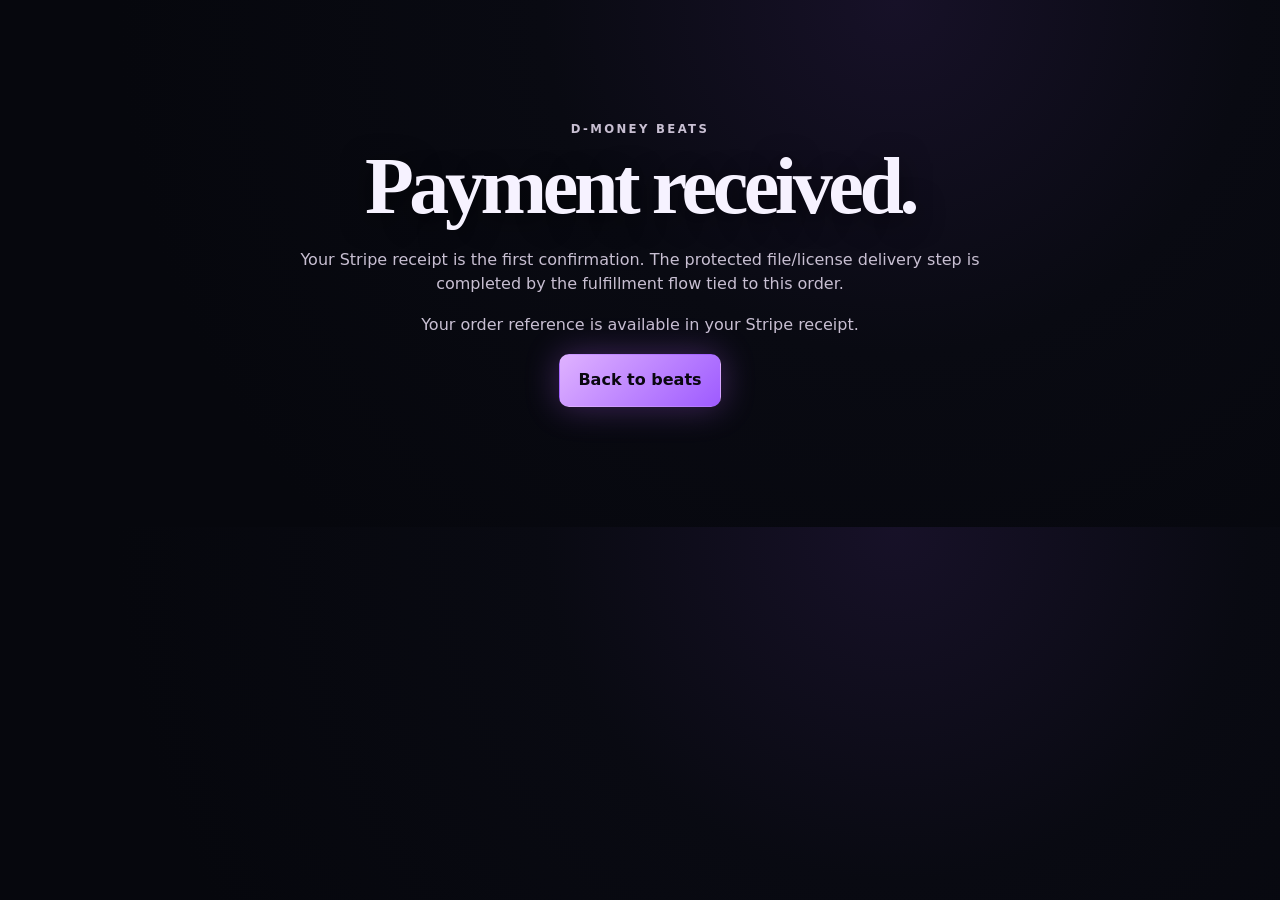
==== success.html @ 5e5f280c "Build D-Money Beats production site scaffold" ====
<!doctype html><html lang="en"><head><meta charset="utf-8"><meta name="viewport" content="width=device-width,initial-scale=1"><title>Order received | D-Money Beats</title><link rel="stylesheet" href="styles.css"><style>.success{width:min(760px,calc(100% - 36px));margin:0 auto;padding:120px 0;text-align:center}.success h1{font-size:clamp(2.8rem,8vw,5rem)}.success p{color:#c8bfd2}</style></head><body><main class="success"><p class="eyebrow">D-Money Beats</p><h1>Payment received.</h1><p>Your Stripe receipt is the first confirmation. The protected file/license delivery step is completed by the fulfillment flow tied to this order.</p><p id="orderStatus">Verifying order…</p><a class="button primary" href="index.html#beats">Back to beats</a></main><script>const id=new URLSearchParams(location.search).get('session_id');document.getElementById('orderStatus').textContent=id?'Keep this page open while delivery is prepared. Order reference: '+id.slice(0,18)+'…':'Your order reference is available in your Stripe receipt.';</script></body></html>
---- styles.css ----
:root{--bg:#070811;--panel:#0e0f19;--panel2:#14121f;--text:#f6f2ff;--muted:#bdb5d0;--purple:#c577ff;--purple2:#7d3fd6;--red:#ff2d43;--line:rgba(224,203,255,.18);--glow:0 0 34px rgba(184,98,255,.32);--max:1180px}*{box-sizing:border-box}html{scroll-behavior:smooth}body{margin:0;background:radial-gradient(circle at 70% 0,#171128 0,#090a12 34%,#06070d 75%);color:var(--text);font-family:Inter,ui-sans-serif,system-ui,-apple-system,BlinkMacSystemFont,"Segoe UI",sans-serif;line-height:1.55}a{color:inherit}.skip-link{position:fixed;top:-80px;left:16px;background:#fff;color:#000;padding:10px 14px;z-index:9999;border-radius:8px}.skip-link:focus{top:16px}.site-header{position:fixed;top:0;left:0;right:0;z-index:100;display:flex;align-items:center;justify-content:space-between;padding:18px max(22px,calc((100vw - var(--max))/2));background:linear-gradient(180deg,rgba(4,5,11,.85),rgba(4,5,11,.2));backdrop-filter:blur(10px);border-bottom:1px solid rgba(255,255,255,.06)}.brand{font-family:Georgia,serif;font-size:1.25rem;text-decoration:none;display:flex;gap:10px;align-items:center}.brand-dot{width:9px;height:9px;background:var(--purple);border-radius:50%;box-shadow:0 0 18px var(--purple)}nav{display:flex;gap:24px}nav a,.footer-links a,.socials a{text-decoration:none;color:#d8d1e8;font-size:.94rem}nav a:hover,.footer-links a:hover,.socials a:hover{color:#fff}.menu-button{display:none}.hero{min-height:100svh;position:relative;overflow:hidden;display:grid;align-items:center;padding:110px max(22px,calc((100vw - var(--max))/2)) 190px;border-bottom:1px solid var(--line)}.hero-bg{position:absolute;inset:0;background-image:linear-gradient(90deg,rgba(5,6,12,.78) 0%,rgba(8,8,18,.42) 45%,rgba(8,8,18,.28) 75%,rgba(5,5,12,.72) 100%),linear-gradient(180deg,rgba(4,5,10,.14),rgba(4,5,10,.45)),url('assets/images/cyberpunk-city.webp');background-size:cover;background-position:center;background-color:#171128;transform:scale(1.03)}.hero-content{position:relative;z-index:8;max-width:640px}.eyebrow{text-transform:uppercase;letter-spacing:.2em;color:#cda8ff;font-size:.73rem;font-weight:800;margin:0 0 13px}.graffiti{position:absolute;left:-9px;top:28px;transform:translateX(-100%) rotate(-5deg);font-weight:950;color:var(--red);font-size:2.4rem;line-height:.78;letter-spacing:-.06em;text-shadow:0 2px 0 rgba(0,0,0,.7);font-family:Impact,Haettenschweiler,'Arial Narrow Bold',sans-serif;filter:drop-shadow(0 9px 3px rgba(255,0,35,.15))}.graffiti:after{content:"";position:absolute;left:10%;right:18%;top:100%;height:25px;background:repeating-linear-gradient(90deg,transparent 0 8px,var(--red) 9px 11px,transparent 12px 18px);opacity:.6;clip-path:polygon(0 0,100% 0,90% 25%,82% 10%,70% 100%,60% 12%,45% 65%,38% 8%,25% 85%,15% 17%)}h1,h2,h3{font-family:Georgia,'Times New Roman',serif}h1{font-size:clamp(3.7rem,8vw,7.6rem);line-height:.88;letter-spacing:-.055em;margin:0 0 26px;text-shadow:0 6px 28px rgba(0,0,0,.6)}h1 span{color:#d9b7ff}.hero-copy{font-size:clamp(1rem,2vw,1.25rem);color:#ded7ec;max-width:590px}.hero-actions{display:flex;gap:12px;flex-wrap:wrap;margin:28px 0 18px}.button{appearance:none;border:1px solid transparent;border-radius:10px;padding:13px 18px;font:inherit;font-weight:750;cursor:pointer;text-decoration:none;display:inline-flex;align-items:center;justify-content:center;transition:.2s ease}.button.primary{color:#0a0710;background:linear-gradient(135deg,#dfb2ff,#9e5bff);box-shadow:var(--glow)}.button.primary:hover{transform:translateY(-1px);filter:brightness(1.06)}.button.ghost{border-color:rgba(221,190,255,.36);color:#eee5ff;background:rgba(12,10,22,.5);backdrop-filter:blur(8px)}.weather-note{font-size:.84rem;color:#bcb4ca}.pulse-dot{display:inline-block;width:7px;height:7px;background:#b56dff;border-radius:50%;box-shadow:0 0 16px #b56dff;animation:pulse 2s infinite}.featured-player{position:absolute;left:50%;bottom:38px;transform:translateX(-50%);z-index:12;width:min(var(--max),calc(100% - 44px));display:grid;grid-template-columns:minmax(180px,260px) 46px 54px 46px 1fr auto;gap:12px;align-items:center;padding:18px 20px;border:1px solid rgba(214,185,255,.2);background:linear-gradient(180deg,rgba(9,8,16,.83),rgba(8,8,15,.94));backdrop-filter:blur(18px);border-radius:16px;box-shadow:0 18px 60px rgba(0,0,0,.4)}.featured-player:before{content:"";position:absolute;inset:-28px 10% auto 12%;height:60px;background:radial-gradient(ellipse at center,rgba(220,214,255,.17),transparent 70%);filter:blur(16px);opacity:0;transition:.25s}.featured-player:hover:before,.featured-player.vapor:before{opacity:1;transform:translateY(-12px)}.player-meta{display:flex;flex-direction:column}.player-meta .kicker{text-transform:uppercase;font-size:.65rem;letter-spacing:.18em;color:#9e91b8}.player-meta strong{font-family:Georgia,serif;font-size:1.06rem}.player-meta span:last-child{font-size:.76rem;color:#a9a0b8}.round-button{width:42px;height:42px;border-radius:50%;border:1px solid #6b5a81;background:#171421;color:#eee4ff;cursor:pointer}.round-button.play{width:50px;height:50px;background:linear-gradient(135deg,#c97bff,#7433c8);border:0;color:#09060d;box-shadow:0 0 24px rgba(188,88,255,.35)}.progress-wrap{min-width:0}.waveform{height:31px;background:repeating-linear-gradient(90deg,transparent 0 3px,rgba(191,109,255,.52) 3px 5px,transparent 5px 8px);mask-image:linear-gradient(180deg,transparent,black 25%,black 75%,transparent);clip-path:polygon(0 48%,3% 42%,7% 60%,10% 28%,14% 70%,19% 45%,23% 62%,28% 18%,34% 76%,40% 36%,45% 66%,51% 22%,56% 73%,61% 42%,68% 58%,74% 31%,80% 65%,87% 44%,93% 57%,100% 48%,100% 52%,0 52%)}#progress{width:100%;accent-color:#c97bff}.time-row{display:flex;justify-content:space-between;color:#91889f;font-size:.7rem}.save-featured{background:none;border:0;color:#d4c6e8;cursor:pointer}.section{width:min(var(--max),calc(100% - 44px));margin:0 auto;padding:104px 0}.section-heading{display:flex;justify-content:space-between;align-items:end;gap:40px;margin-bottom:36px}.section-heading.centered{display:block;text-align:center;max-width:780px;margin-left:auto;margin-right:auto}.section-heading h2,.about h2,.contact h2,.funnel-card h2{font-size:clamp(2.2rem,5vw,4rem);line-height:1;margin:0}.section-heading>p{max-width:470px;color:var(--muted);margin:0}.beat-grid{display:grid;grid-template-columns:repeat(3,1fr);gap:16px}.beat-card{position:relative;padding:20px;border:1px solid var(--line);background:linear-gradient(160deg,rgba(20,18,31,.88),rgba(9,10,17,.88));border-radius:15px;overflow:hidden;transition:.2s}.beat-card:hover{transform:translateY(-3px);border-color:rgba(195,124,255,.45);box-shadow:0 14px 40px rgba(0,0,0,.25)}.beat-card h3{font-size:1.4rem;margin:0 0 4px}.beat-meta{color:#a79bb9;font-size:.82rem}.beat-actions{display:flex;gap:8px;margin-top:18px}.beat-actions button{flex:1}.heart{position:absolute;right:14px;top:14px;width:34px;height:34px;border-radius:50%;border:1px solid var(--line);background:#0c0c15;color:#d8c8ef;cursor:pointer}.heart.saved{color:#ff5c83;border-color:rgba(255,92,131,.45)}.licensing{width:100%;padding-left:max(22px,calc((100vw - var(--max))/2));padding-right:max(22px,calc((100vw - var(--max))/2));background:linear-gradient(180deg,rgba(18,13,30,.38),rgba(7,8,15,.1))}.license-grid{display:grid;grid-template-columns:repeat(5,1fr);gap:13px}.price-card,.service-card,.bundle-card{border:1px solid var(--line);border-radius:16px;padding:24px;background:linear-gradient(180deg,#12111c,#0b0c13);display:flex;flex-direction:column}.price-card.featured{border-color:rgba(201,119,255,.6);box-shadow:var(--glow)}.price-card.exclusive{background:linear-gradient(180deg,#17111b,#0e0b11);border-color:rgba(255,83,100,.28)}.price-card h3,.service-card h3,.bundle-card h3{font-size:1.42rem;margin:10px 0 0}.tier{font-size:.68rem;letter-spacing:.16em;color:#be9be8}.price{font-size:1.8rem;font-weight:800;margin:8px 0}.price-card>p:not(.price),.service-card>p:not(.price),.bundle-card>p{color:#bcb2c9}.price-card ul{padding-left:18px;color:#c9c1d3;font-size:.87rem;flex:1}.price-card .button{margin-top:auto}.legal-note{color:#9e94aa;font-size:.82rem;max-width:900px;margin:22px auto 0;text-align:center}.bundle-grid{display:grid;grid-template-columns:repeat(2,1fr);gap:16px}.bundle-card{min-height:220px}.bundle-price strong{font-size:2rem;color:#d7b0ff}.bundle-price s{color:#81788d}.service-grid{display:grid;grid-template-columns:repeat(3,1fr);gap:16px}.free-funnel{padding-top:50px}.funnel-card{display:grid;grid-template-columns:1.2fr 1fr;gap:48px;padding:44px;border:1px solid rgba(197,119,255,.27);border-radius:22px;background:radial-gradient(circle at 10% 20%,rgba(123,58,190,.22),transparent 38%),#0c0d16}.funnel-card form,.contact form{display:grid;gap:14px}label{display:grid;gap:7px;color:#c8bfd2;font-size:.85rem}input,select,textarea{width:100%;border:1px solid #30283e;border-radius:10px;background:#090a11;color:#f4f0fa;padding:13px 14px;font:inherit}textarea{resize:vertical}.check{display:grid;grid-template-columns:auto 1fr;align-items:start;gap:10px}.check input{width:18px;height:18px;margin-top:2px}.form-status{font-size:.83rem;color:#c9b1e5;min-height:1.2em;margin:0}.about{display:grid;grid-template-columns:1fr auto;gap:60px;align-items:center}.about-card{max-width:720px}.about-card p:last-child{font-size:1.15rem;color:#c9c0d1}.about-tagline{font-size:clamp(2.6rem,6vw,6.5rem);line-height:.78;font-weight:950;color:transparent;-webkit-text-stroke:1px rgba(202,146,255,.38);letter-spacing:-.06em}.contact{display:grid;grid-template-columns:.8fr 1.2fr;gap:55px;border-top:1px solid var(--line)}.form-grid{display:grid;grid-template-columns:1fr 1fr;gap:12px}footer{border-top:1px solid var(--line);padding:46px max(22px,calc((100vw - var(--max))/2));display:grid;grid-template-columns:1fr auto;gap:24px;align-items:start;color:#a79dac;background:#06070c}.footer-links,.socials{display:flex;gap:16px;flex-wrap:wrap}.socials{grid-column:2}.socials a[aria-disabled="true"]{opacity:.45;pointer-events:none}footer small{grid-column:1/-1}.intro-fog{position:fixed;inset:0;z-index:1000;background:#06070d;pointer-events:none;transition:opacity .8s ease;overflow:hidden}.intro-fog.hide{opacity:0}.fog{position:absolute;width:120%;height:55%;left:-10%;background:radial-gradient(ellipse at center,rgba(218,214,234,.25),rgba(77,69,94,.09) 35%,transparent 72%);filter:blur(28px);animation:fogMove 3s ease-out forwards}.fog-a{top:5%}.fog-b{top:32%;animation-delay:.18s;transform:scaleX(-1)}.fog-c{top:60%;animation-delay:.35s}.cloud-layer{position:absolute;z-index:3;left:-20%;width:140%;height:42%;background:radial-gradient(ellipse at 20% 50%,rgba(88,76,111,.22),transparent 40%),radial-gradient(ellipse at 70% 30%,rgba(63,59,87,.2),transparent 35%);filter:blur(14px);opacity:.8;animation:cloudDrift 42s linear infinite}.cloud-one{top:-12%}.cloud-two{top:12%;animation-direction:reverse;animation-duration:57s}.rain{position:absolute;inset:-20% 0 0;z-index:5;pointer-events:none;transform:skewX(-9deg);background-image:repeating-linear-gradient(100deg,transparent 0 17px,rgba(216,220,255,.15) 18px 19px,transparent 20px 34px);background-size:34px 120px;animation:rainFall .72s linear infinite}.rain-front{z-index:11;opacity:.32;background-size:54px 180px;animation-duration:.54s}.rain-back{opacity:.22;filter:blur(.4px)}.lightning{position:absolute;inset:0;z-index:4;background:linear-gradient(180deg,rgba(217,215,255,.7),transparent 55%);opacity:0;pointer-events:none}.lightning.flash{animation:lightning .4s ease}.traffic{position:absolute;z-index:6;left:37%;right:8%;bottom:32%;height:3px;overflow:hidden}.traffic i{position:absolute;width:20px;height:3px;border-radius:2px;background:#ffb4ea;box-shadow:0 0 10px #db69ff;animation:trafficMove 8s linear infinite}.traffic i:nth-child(2){animation-delay:-2s;background:#fbe4c2}.traffic i:nth-child(3){animation-delay:-4.5s}.traffic i:nth-child(4){animation-delay:-6.2s;background:#ffd2a3}.lens-moisture{position:absolute;z-index:13;top:0;bottom:0;width:90px;opacity:.28;filter:blur(6px);pointer-events:none;background:radial-gradient(circle at 50% 18%,rgba(220,219,248,.38),transparent 8%),radial-gradient(circle at 40% 55%,rgba(200,195,233,.2),transparent 12%),radial-gradient(circle at 65% 82%,rgba(255,255,255,.23),transparent 8%)}.moisture-left{left:-28px}.moisture-right{right:-28px;transform:scaleX(-1)}.modal{width:min(650px,calc(100% - 28px));border:1px solid rgba(206,157,255,.33);border-radius:18px;color:var(--text);background:#0b0c14;padding:0;box-shadow:0 30px 90px #000}.modal::backdrop{background:rgba(2,3,8,.78);backdrop-filter:blur(5px)}.modal-card{padding:30px;position:relative}.modal-close{position:absolute;right:18px;top:15px;background:none;border:0;color:#eee;font-size:2rem;cursor:pointer}.modal h2{font-size:2rem;margin:0 0 20px}.modal select{margin-bottom:14px}.bundle-choices{display:grid;grid-template-columns:1fr 1fr;gap:8px;margin:15px 0 20px}.bundle-choices label{display:flex;gap:8px;align-items:center;padding:10px;border:1px solid var(--line);border-radius:9px}.bundle-choices input{width:auto}.hero-vapor{position:absolute;z-index:7;left:0;right:0;bottom:0;height:28%;background:radial-gradient(ellipse at center bottom,rgba(222,221,238,.13),transparent 62%);filter:blur(18px);animation:vaporBreathe 8s ease-in-out infinite;pointer-events:none}@keyframes fogMove{0%{opacity:1;transform:translate3d(-4%,8%,0) scale(1.15)}100%{opacity:.25;transform:translate3d(8%,-8%,0) scale(1.4)}}@keyframes cloudDrift{to{transform:translateX(12%)}}@keyframes rainFall{to{background-position:0 180px}}@keyframes trafficMove{from{left:-20px}to{left:105%}}@keyframes lightning{0%,100%{opacity:0}10%{opacity:.5}18%{opacity:.05}26%{opacity:.28}40%{opacity:0}}@keyframes vaporBreathe{50%{opacity:.55;transform:translateY(-8px)}}@keyframes pulse{50%{opacity:.4;box-shadow:0 0 4px #b56dff}}@media (max-width:1050px){.license-grid{grid-template-columns:repeat(2,1fr)}.price-card.exclusive{grid-column:1/-1}.featured-player{grid-template-columns:1fr auto auto auto}.progress-wrap{grid-column:1/-1}.save-featured{grid-column:4}.beat-grid{grid-template-columns:repeat(2,1fr)}.graffiti{position:relative;transform:none;left:auto;top:auto;width:max-content;margin-bottom:20px}}@media (max-width:760px){.site-header{padding:15px 18px}.menu-button{display:block;background:#11121b;color:white;border:1px solid var(--line);border-radius:8px;padding:8px 12px}.site-header nav{display:none;position:absolute;top:62px;right:14px;flex-direction:column;gap:0;background:#0b0c13;border:1px solid var(--line);border-radius:12px;padding:8px;min-width:180px}.site-header nav.open{display:flex}.site-header nav a{padding:11px}.hero{padding:100px 22px 245px;min-height:860px}.hero-bg{background-position:55% center}.hero-content{max-width:520px}h1{font-size:clamp(3.3rem,17vw,5.5rem)}.featured-player{bottom:24px;width:calc(100% - 28px);grid-template-columns:1fr auto auto auto;padding:14px}.player-meta{grid-column:1/-1}.save-featured{grid-column:1/-1;text-align:left}.section{width:calc(100% - 34px);padding:74px 0}.section-heading{display:block}.section-heading>p{margin-top:14px}.beat-grid,.bundle-grid,.service-grid,.funnel-card,.about,.contact{grid-template-columns:1fr}.license-grid{grid-template-columns:1fr}.price-card.exclusive{grid-column:auto}.funnel-card{padding:28px;gap:30px}.about-tagline{order:-1}.form-grid{grid-template-columns:1fr}footer{grid-template-columns:1fr}.footer-links,.socials{grid-column:1}.bundle-choices{grid-template-columns:1fr}}@media (prefers-reduced-motion:reduce){*,*:before,*:after{animation-duration:.001ms!important;animation-iteration-count:1!important;scroll-behavior:auto!important}.rain,.cloud-layer,.traffic,.hero-vapor{display:none}.intro-fog{display:none}}
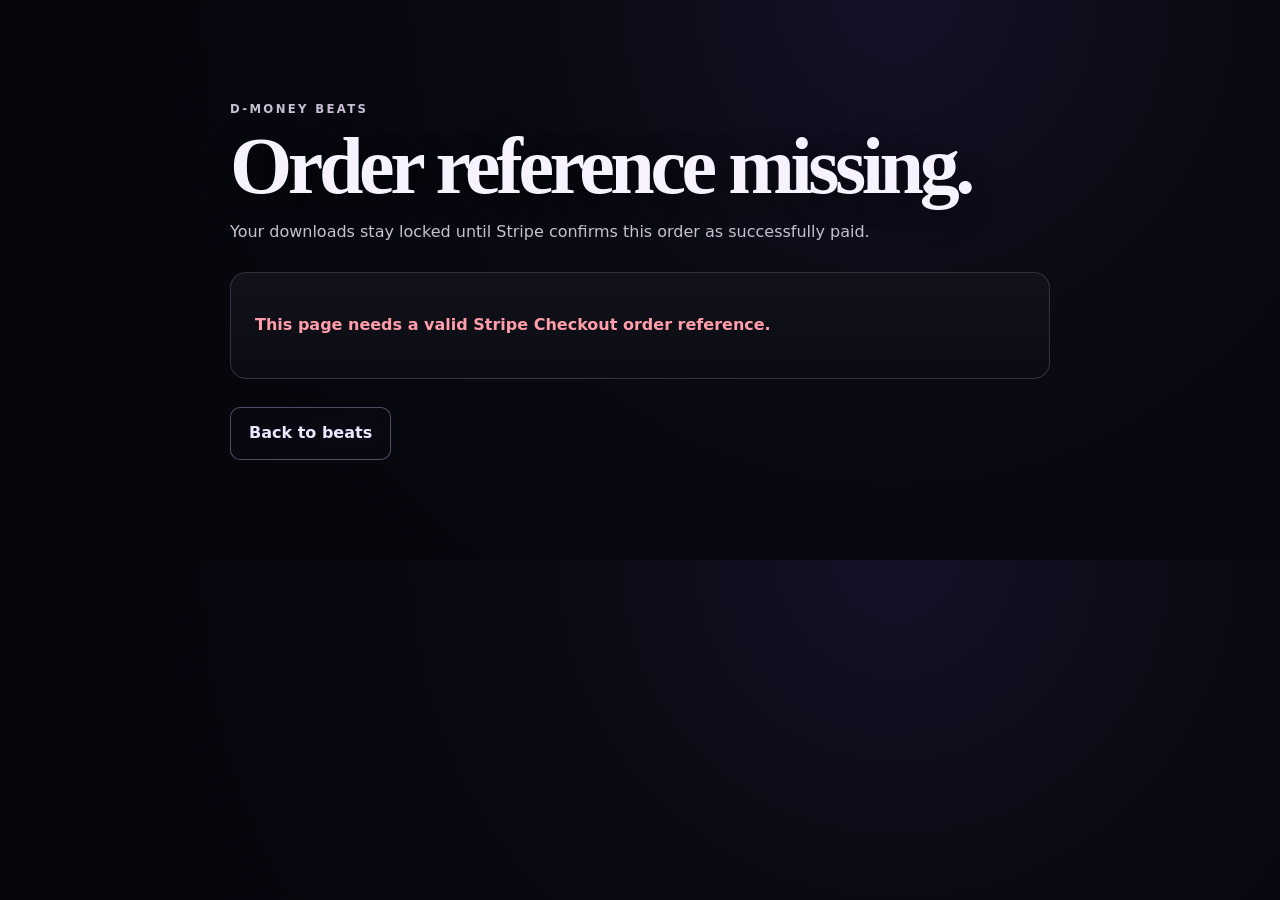
==== commit 1f88083e: "Build verified payment fulfillment and download confirmation page" ====
--- a/success.html
+++ b/success.html
@@ -1 +1,55 @@
-<!doctype html><html lang="en"><head><meta charset="utf-8"><meta name="viewport" content="width=device-width,initial-scale=1"><title>Order received | D-Money Beats</title><link rel="stylesheet" href="styles.css"><style>.success{width:min(760px,calc(100% - 36px));margin:0 auto;padding:120px 0;text-align:center}.success h1{font-size:clamp(2.8rem,8vw,5rem)}.success p{color:#c8bfd2}</style></head><body><main class="success"><p class="eyebrow">D-Money Beats</p><h1>Payment received.</h1><p>Your Stripe receipt is the first confirmation. The protected file/license delivery step is completed by the fulfillment flow tied to this order.</p><p id="orderStatus">Verifying order…</p><a class="button primary" href="index.html#beats">Back to beats</a></main><script>const id=new URLSearchParams(location.search).get('session_id');document.getElementById('orderStatus').textContent=id?'Keep this page open while delivery is prepared. Order reference: '+id.slice(0,18)+'…':'Your order reference is available in your Stripe receipt.';</script></body></html>+<!doctype html>
+<html lang="en">
+<head>
+<meta charset="utf-8">
+<meta name="viewport" content="width=device-width,initial-scale=1">
+<title>Order verified | D-Money Beats</title>
+<link rel="stylesheet" href="styles.css">
+<style>
+.success{width:min(820px,calc(100% - 36px));margin:0 auto;padding:100px 0}.success h1{font-size:clamp(2.8rem,8vw,5rem);margin-bottom:18px}.success>p{color:#c8bfd2}.order-card{margin:28px 0;padding:24px;border:1px solid var(--line);border-radius:16px;background:linear-gradient(180deg,#12111c,#0b0c13)}.status{font-weight:800}.status.ok{color:#bfffc8}.status.warn{color:#ffd49a}.status.bad{color:#ff9eaa}.summary{display:grid;grid-template-columns:1fr 1fr;gap:12px;margin:20px 0}.summary div{padding:12px;border:1px solid rgba(224,203,255,.12);border-radius:10px;background:#090a11}.summary small{display:block;color:#988da8}.summary strong{display:block;overflow-wrap:anywhere}.actions{display:flex;flex-wrap:wrap;gap:10px;margin:18px 0}.delivery-group{margin:20px 0;padding-top:18px;border-top:1px solid var(--line)}.delivery-group h3{margin-bottom:8px}.download-list{display:grid;gap:8px}.download-link{display:flex;justify-content:space-between;gap:12px;align-items:center;padding:12px 14px;border:1px solid rgba(197,119,255,.26);border-radius:10px;text-decoration:none;background:rgba(13,11,22,.72)}.download-link:hover{border-color:rgba(197,119,255,.56)}.confirm{display:none;margin-top:20px;padding:14px;border:1px solid rgba(133,255,163,.28);border-radius:10px;color:#caffd5}.confirm.show{display:block}.muted{color:#a99fb6;font-size:.88rem}@media(max-width:640px){.summary{grid-template-columns:1fr}.actions .button{width:100%}}
+</style>
+</head>
+<body>
+<main class="success">
+  <p class="eyebrow">D-Money Beats</p>
+  <h1 id="headline">Verifying payment…</h1>
+  <p id="intro">Your downloads stay locked until Stripe confirms this order as successfully paid.</p>
+  <section class="order-card" aria-live="polite">
+    <p id="status" class="status">Checking Stripe…</p>
+    <div id="details"></div>
+  </section>
+  <a class="button ghost" href="index.html#beats">Back to beats</a>
+</main>
+<script>
+const id=new URLSearchParams(location.search).get('session_id');
+const statusEl=document.getElementById('status');
+const details=document.getElementById('details');
+const headline=document.getElementById('headline');
+const intro=document.getElementById('intro');
+let downloadCount=0;
+function money(n,c){try{return new Intl.NumberFormat(undefined,{style:'currency',currency:(c||'usd').toUpperCase()}).format((n||0)/100)}catch{return `${(n||0)/100} ${(c||'usd').toUpperCase()}`}}
+function safe(s){return String(s??'').replace(/[&<>'"]/g,c=>({'&':'&amp;','<':'&lt;','>':'&gt;',"'":'&#39;','"':'&quot;'}[c]))}
+function trackDownload(){downloadCount++;const el=document.getElementById('downloadConfirm');if(el){el.classList.add('show');el.textContent=`Download confirmed on this page (${downloadCount} item${downloadCount===1?'':'s'} opened). Keep your Stripe receipt and agreement with your files.`}}
+async function verify(){
+  if(!id){headline.textContent='Order reference missing.';statusEl.className='status bad';statusEl.textContent='This page needs a valid Stripe Checkout order reference.';return}
+  try{
+    const r=await fetch(`/api/verify-session?session_id=${encodeURIComponent(id)}`,{headers:{accept:'application/json'}});
+    const d=await r.json();
+    if(!r.ok||!d.verified)throw new Error(d.error||'Payment could not be verified.');
+    headline.textContent='Payment verified.';intro.textContent='Your Stripe payment is confirmed. The items below are matched to this paid order.';statusEl.className='status ok';statusEl.textContent='Verified paid order';
+    const beats=(d.beats||[]).join(', ')||'Service order';
+    let html=`<div class="summary"><div><small>Order</small><strong>${safe(d.session_id)}</strong></div><div><small>Product</small><strong>${safe(d.product_label)}</strong></div><div><small>Beat(s)</small><strong>${safe(beats)}</strong></div><div><small>Paid</small><strong>${safe(money(d.amount_total,d.currency))}</strong></div><div><small>Email</small><strong>${safe(d.customer_email||'Shown on Stripe receipt')}</strong></div><div><small>Agreement version</small><strong>${safe(d.license_version||'Current')}</strong></div></div>`;
+    html+=`<div class="actions">${d.receipt_url?`<a class="button ghost" href="${safe(d.receipt_url)}" target="_blank" rel="noopener">Open Stripe receipt</a>`:''}<a class="button primary" href="${safe(d.agreement_url)}" data-download>Download ${d.service?'service order record':'matching license agreement'}</a></div>`;
+    if(d.service){html+=`<div class="delivery-group"><h3>Next step</h3><p>${safe(d.service_next_step)}</p><a class="button ghost" href="index.html#contact">Submit project / contact D-Money Beats</a></div>`}
+    else if(d.delivery_ready){
+      for(const group of d.delivery||[]){html+=`<div class="delivery-group"><h3>${safe(group.beat)}</h3><div class="download-list">${(group.files||[]).map(f=>`<a class="download-link" href="${safe(f.url)}" data-download><span>${safe(f.label)}</span><strong>Download</strong></a>`).join('')}</div></div>`}
+    }else{html+=`<div class="delivery-group"><p class="status warn">Payment is verified, but master-file delivery is not connected for this item yet.</p><p class="muted">${safe(d.delivery_message||'Contact D-Money Beats with the order reference shown above.')}</p><a class="button ghost" href="index.html#contact">Order support</a></div>`}
+    html+=`<div id="downloadConfirm" class="confirm"></div>`;
+    details.innerHTML=html;
+    details.querySelectorAll('[data-download]').forEach(a=>a.addEventListener('click',trackDownload));
+  }catch(e){headline.textContent='Payment not verified.';intro.textContent='Files remain locked until Stripe confirms a successful payment.';statusEl.className='status bad';statusEl.textContent=e.message||'Unable to verify this order.';details.innerHTML='<p class="muted">If you completed payment, use the order-support contact form and include the Stripe receipt or Checkout reference.</p><a class="button ghost" href="index.html#contact">Order support</a>'}
+}
+verify();
+</script>
+</body>
+</html>
